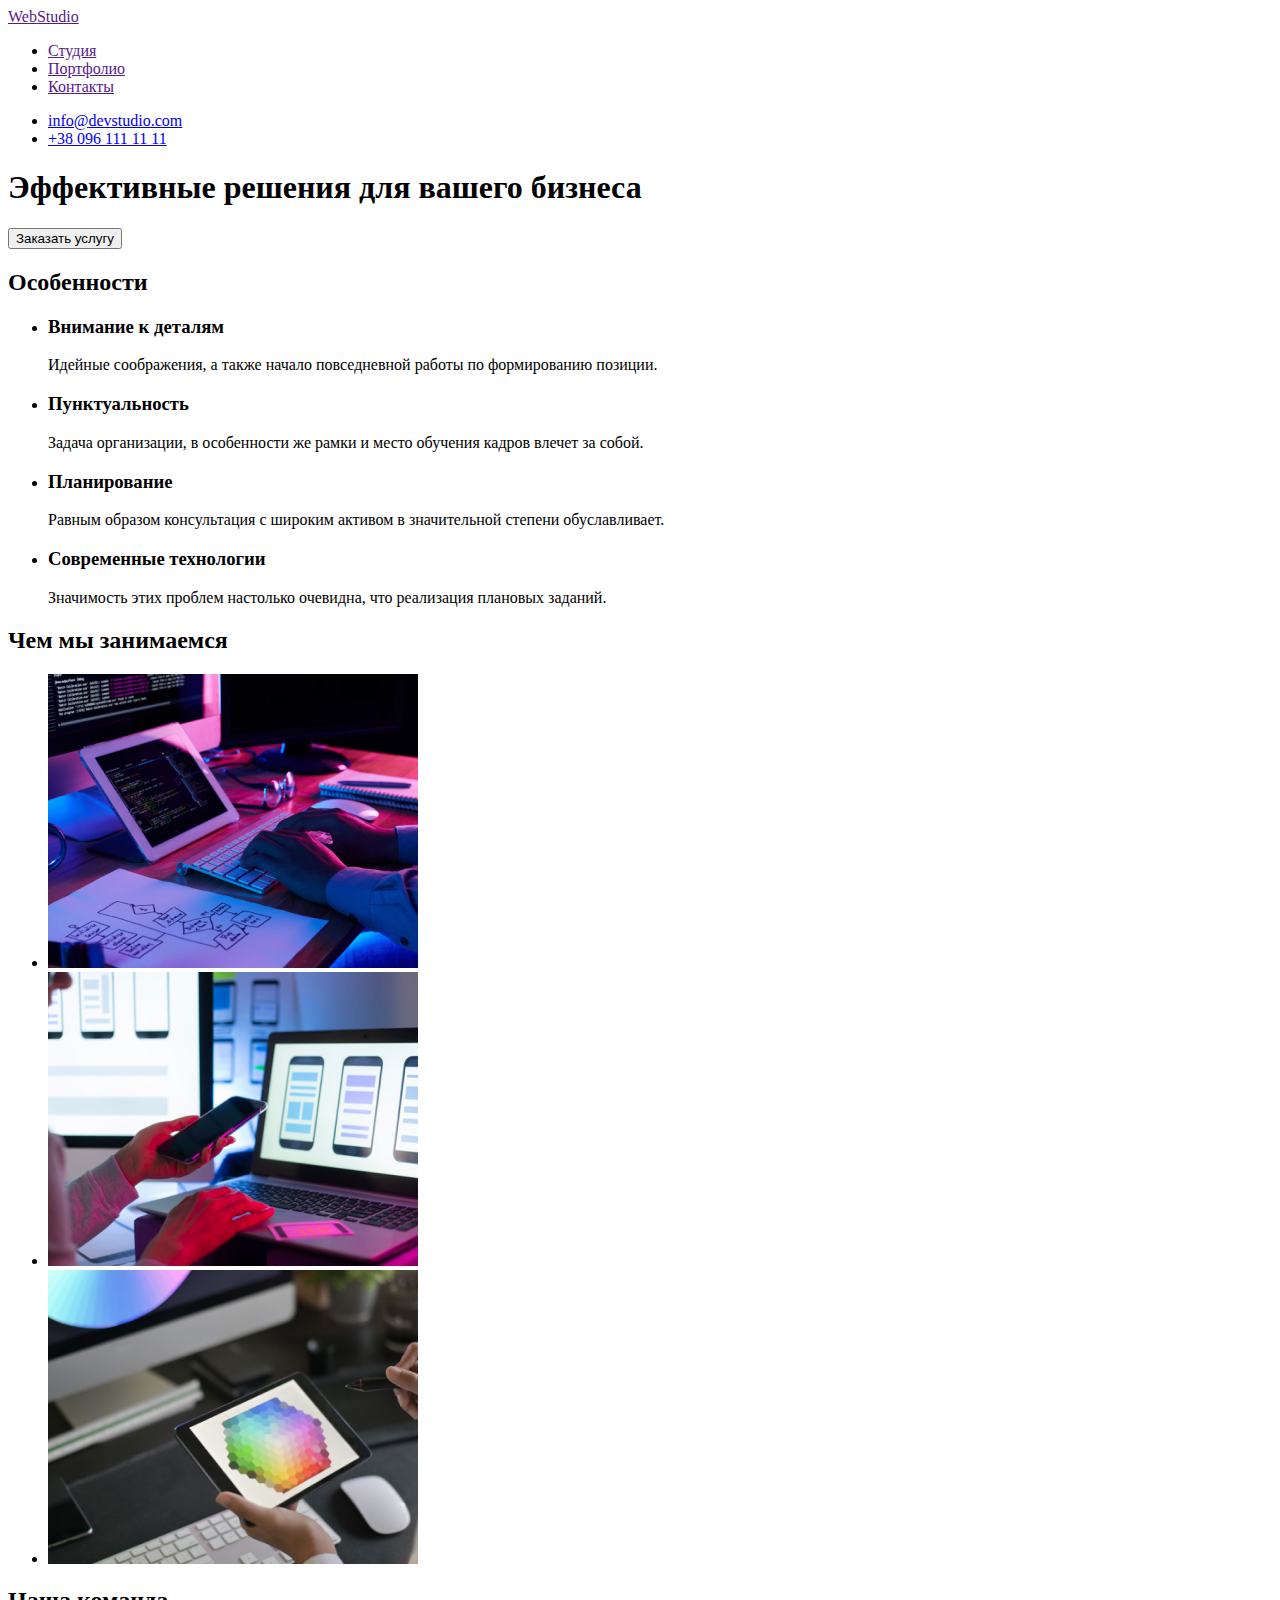
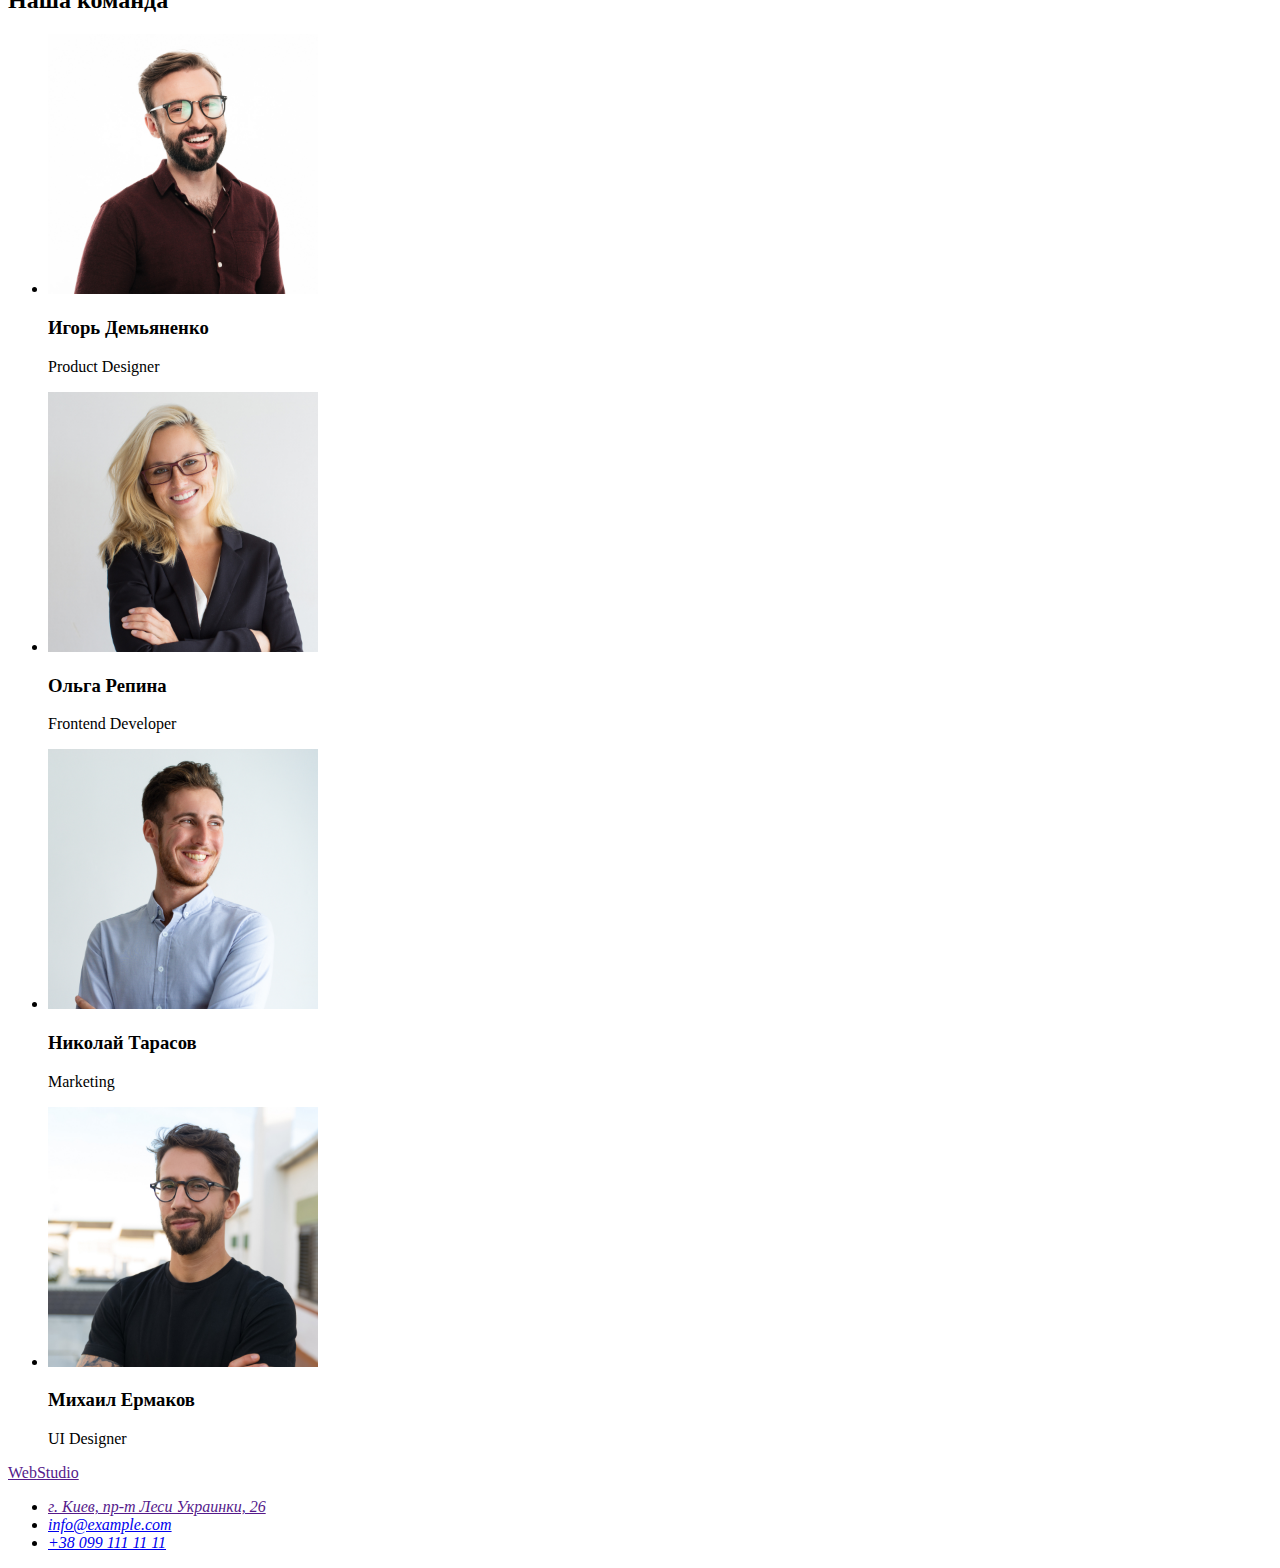
==== index.html @ 68ba5d76 "добавляет основную разметку" ====
<!DOCTYPE html>
<html lang="ru">

<head>
    <meta charset="UTF-8">
    <meta http-equiv="X-UA-Compatible" content="IE=edge">
    <meta name="viewport" content="width=device-width, initial-scale=1.0">
    <title>WebStudio</title>
</head>

<body>
    <!-- шапка -->
    <header>
        <nav>
            <a href=""><span>Web</span>Studio</a>

            <ul>
                <li><a href="">Студия</a></li>
                <li><a href="">Портфолио</a></li>
                <li><a href="">Контакты</a></li>
            </ul>
        </nav>
        <ul>
            <li><a href="tel:info@devstudio.com">info@devstudio.com</a></li>
            <li><a href="mailto:+38s0961111111">+38 096 111 11 11</a></li>
        </ul>

    </header>

    <!-- основа -->
    <main>
        <!-- герой -->
        <section>
            <h1>Эффективные решения для вашего бизнеса</h1>

            <button type="button">Заказать услугу</button>
        </section>

        <!-- особенности -->
        <section>
            <!-- скрытый заголовок -->
            <h2>Особенности</h2>

            <ul>
                <li>
                    <h3>Внимание к деталям</h3>
                    <p>Идейные соображения, а также начало повседневной работы по формированию позиции.</p>
                </li>

                <li>
                    <h3>Пунктуальность</h3>
                    <p>Задача организации, в особенности же рамки и место обучения кадров влечет за собой.</p>
                </li>

                <li>
                    <h3>Планирование</h3>
                    <p>Равным образом консультация с широким активом в значительной степени обуславливает.</p>
                </li>

                <li>
                    <h3>Современные технологии</h3>
                    <p>Значимость этих проблем настолько очевидна, что реализация плановых заданий.</p>
                </li>
            </ul>

        </section>

        <!-- интересы -->
        <section>
            <h2>Чем мы занимаемся</h2>
            <ul>
                <li>
                    <img src="./img/box1.png" alt="компьютер" width="370">
                </li>

                <li>
                    <img src="./img/box2.png" alt="телефон" width="370">
                </li>

                <li>
                    <img src="./img/box3.png" alt="планшет" width="370">
                </li>
            </ul>
        </section>

        <!-- команда -->
        <section>
            <h2>Наша команда</h2>
            <ul>
                <li>
                    <img src="./img/img.jpg" alt="Игорь Демьяненко" width="270">
                    <h3>Игорь Демьяненко</h3>
                    <p>Product Designer</p>
                </li>

                <li>
                    <img src="./img/img2.jpg" alt="Ольга Репина" width="270">
                    <h3>Ольга Репина</h3>
                    <p>Frontend Developer</p>
                </li>

                <li>
                    <img src="./img/img3.jpg" alt="Николай Тарасов" width="270">
                    <h3>Николай Тарасов</h3>
                    <p>Marketing</p>
                </li>

                <li>
                    <img src="./img/img4.jpg" alt="Михаил Ермаков" width="270">
                    <h3>Михаил Ермаков</h3>
                    <p>UI Designer</p>
                </li>
            </ul>
        </section>
    </main>

    <!-- подвал -->
    <footer>
        <a href=""><span>Web</span>Studio</a>
        <address>
            <ul>
                <li>
                    <a href="">г. Киев, пр-т Леси Украинки, 26</a>
                </li>

                <li>
                    <a href="tel:info@example.com">info@example.com</a><br>
                </li>

                <li>
                    <a href="mailto:+380991111111">+38 099 111 11 11 </a>
                </li>
            </ul>
        </address>
    </footer>
</body>

</html>
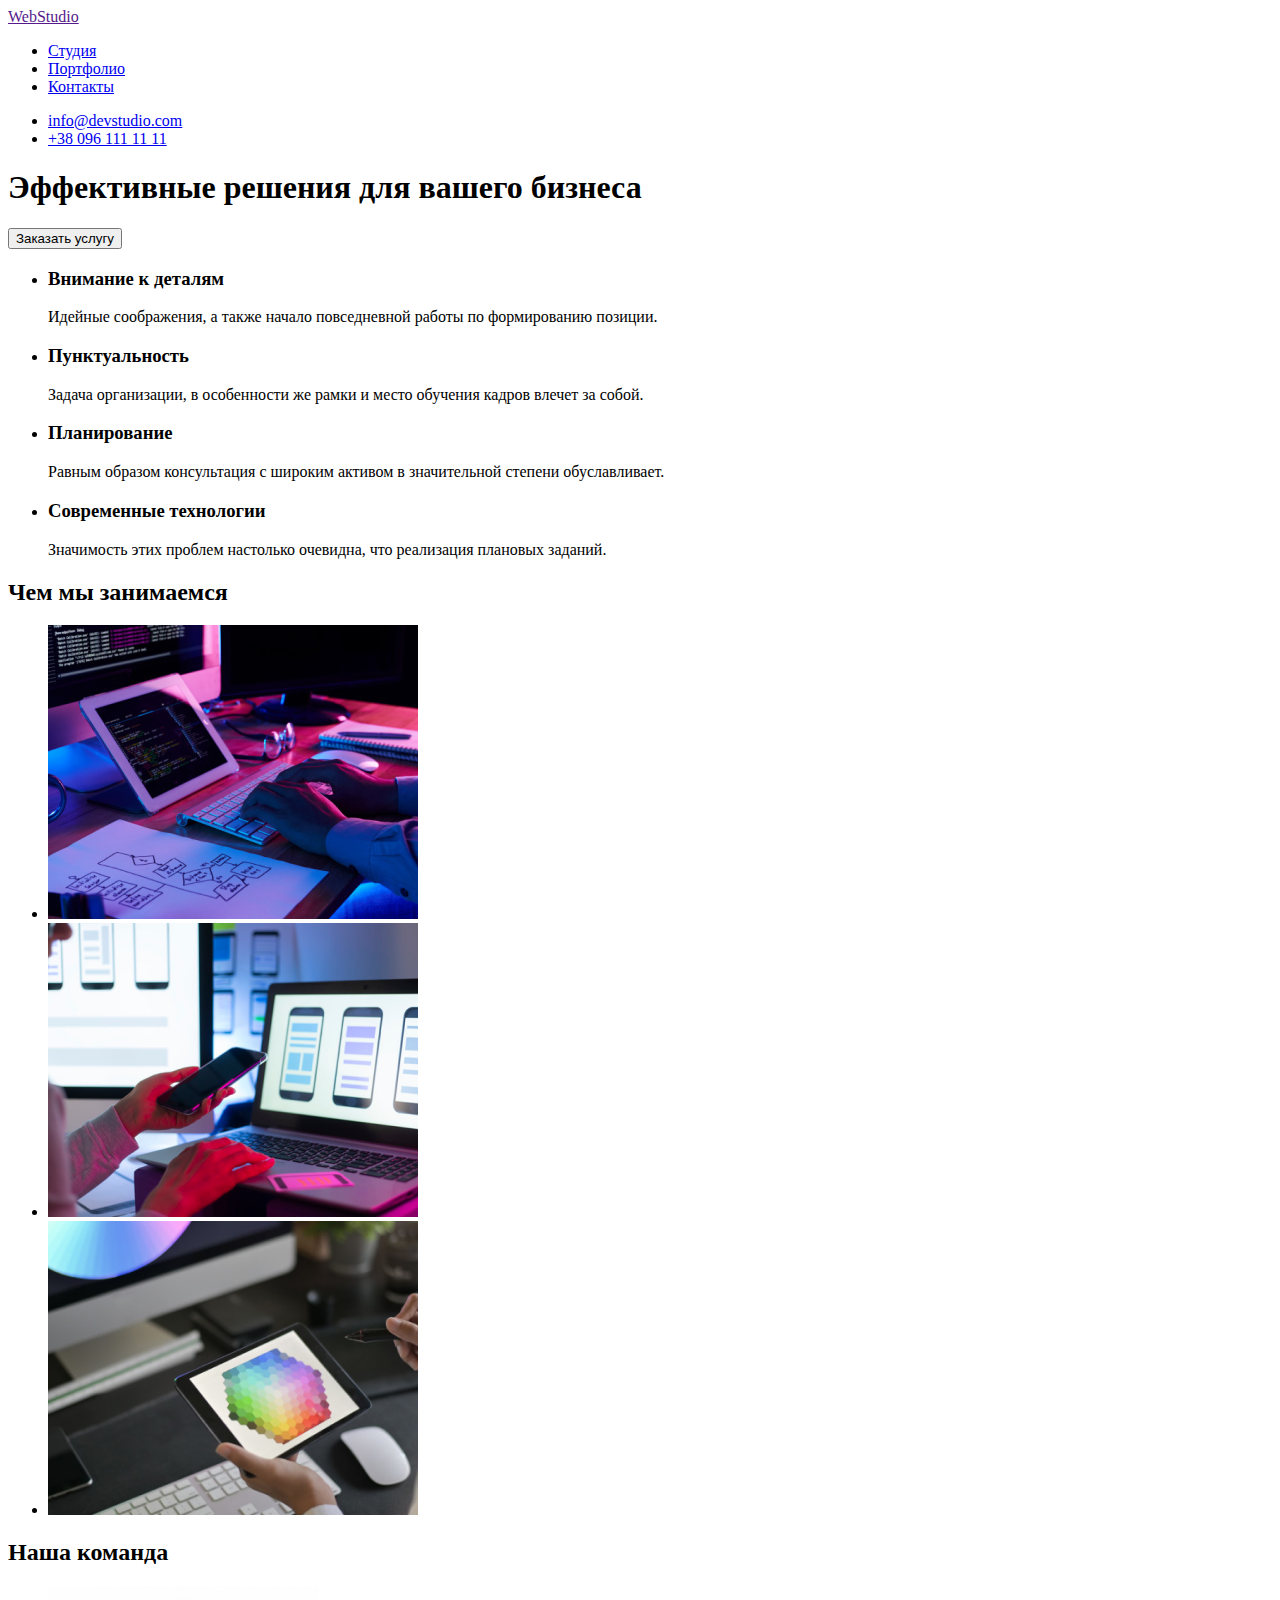
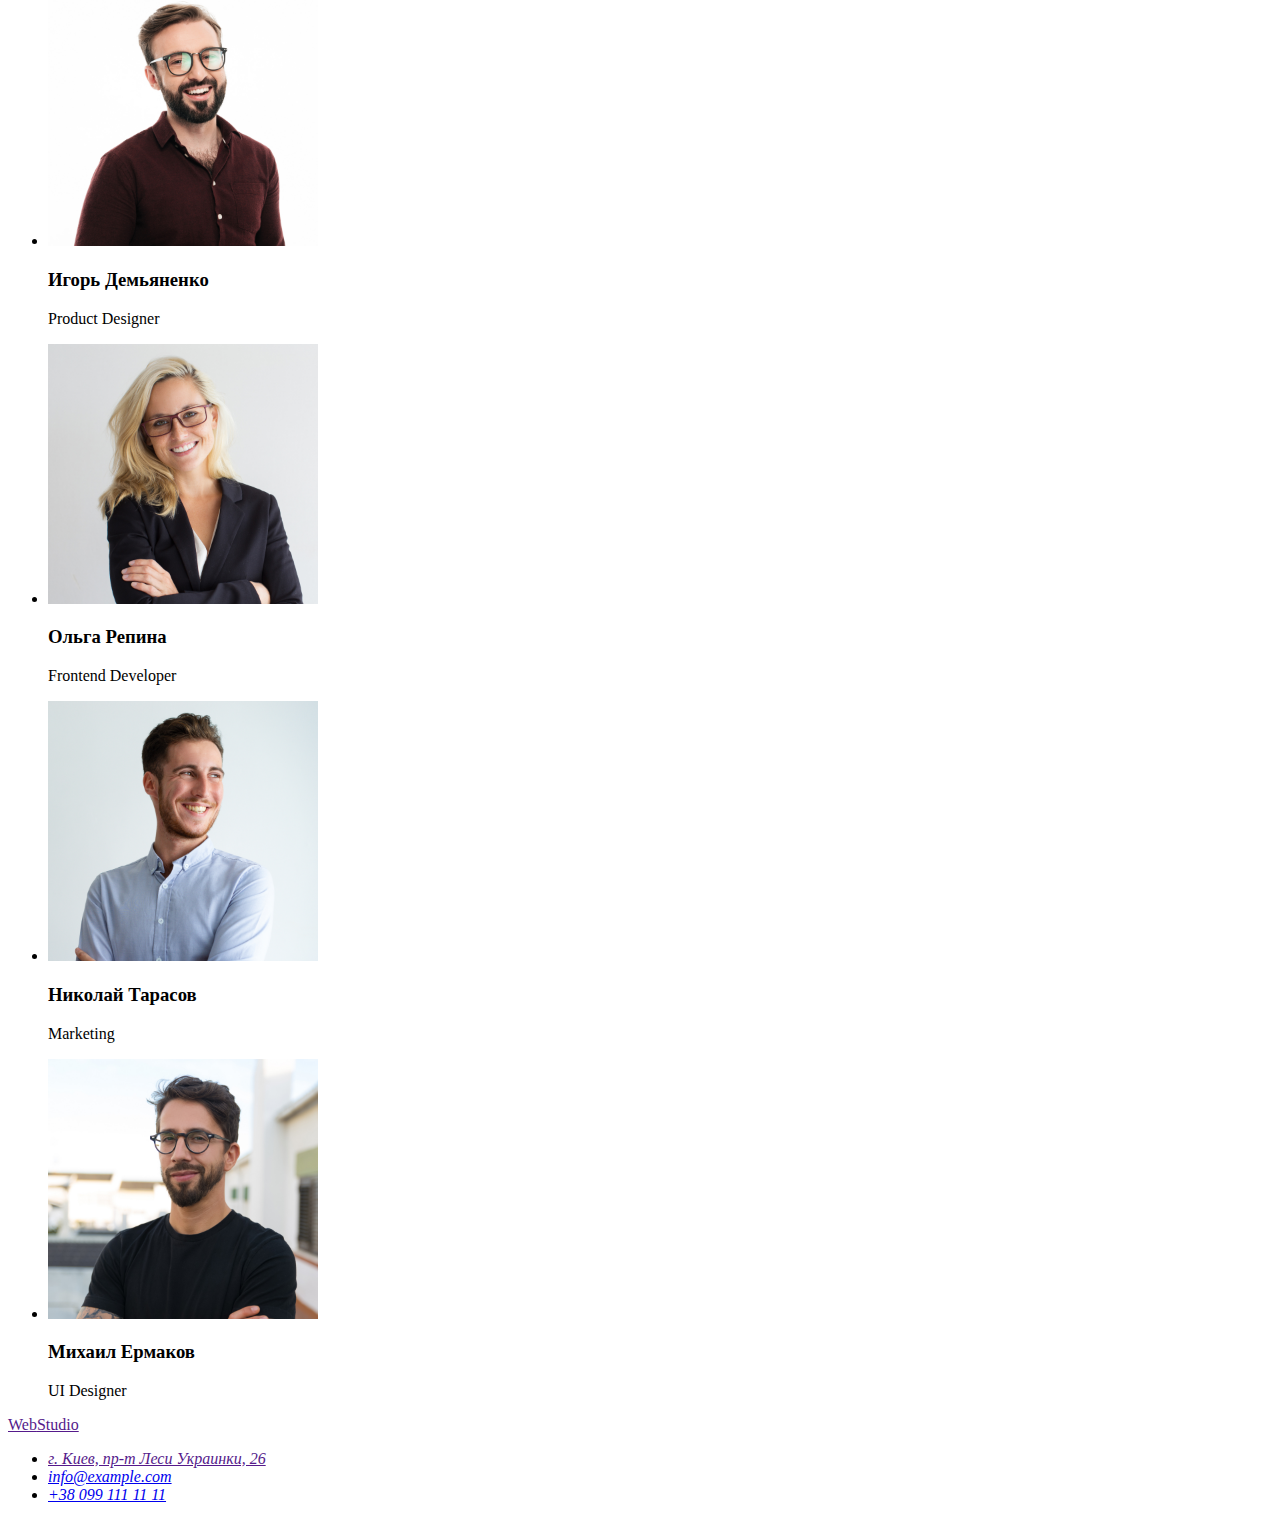
==== commit 885c2520: "добавляет классы" ====
--- a/index.html
+++ b/index.html
@@ -5,6 +5,11 @@
     <meta charset="UTF-8">
     <meta http-equiv="X-UA-Compatible" content="IE=edge">
     <meta name="viewport" content="width=device-width, initial-scale=1.0">
+    <link href="https://fonts.googleapis.com/css2?family=Raleway:wght@700&family=Roboto:wght@400;700;900&display=swap"
+        rel="stylesheet">
+    <link rel="preconnect" href="https://fonts.googleapis.com">
+    <link rel="preconnect" href="https://fonts.gstatic.com" crossorigin>
+    <link rel="stylesheet" href="./css/styles.css">
     <title>WebStudio</title>
 </head>
 
@@ -12,62 +17,62 @@
     <!-- шапка -->
     <header>
         <nav>
-            <a href=""><span>Web</span>Studio</a>
+            <a href="" class="logo"><span class="logo-web">Web</span>Studio</a>
 
-            <ul>
-                <li><a href="">Студия</a></li>
-                <li><a href="">Портфолио</a></li>
-                <li><a href="">Контакты</a></li>
+            <ul class="site-nav">
+                <li><a href="./index.html" class="link current">Студия</a></li>
+                <li><a href="./portfolio.html" class="link">Портфолио</a></li>
+                <li><a href="./contacts.html" class="link">Контакты</a></li>
+            </ul>
+        
+            <ul class="auth-nav">
+                <li><a href="tel:info@devstudio.com" class="link">info@devstudio.com</a></li>
+                <li><a href="mailto:+38s0961111111" class="link">+38 096 111 11 11</a></li>
             </ul>
         </nav>
-        <ul>
-            <li><a href="tel:info@devstudio.com">info@devstudio.com</a></li>
-            <li><a href="mailto:+38s0961111111">+38 096 111 11 11</a></li>
-        </ul>
-
     </header>
 
     <!-- основа -->
     <main>
         <!-- герой -->
-        <section>
-            <h1>Эффективные решения для вашего бизнеса</h1>
+        <section class="hero">
+            <h1 class="hero-title">Эффективные решения для вашего бизнеса</h1>
 
-            <button type="button">Заказать услугу</button>
+            <button type="button" class="hero-button">Заказать услугу</button>
         </section>
 
         <!-- особенности -->
-        <section>
+        <section class="section peculiarities">
             <!-- скрытый заголовок -->
-            <h2>Особенности</h2>
+            <!-- <h2>Особенности</h2> -->
 
             <ul>
                 <li>
-                    <h3>Внимание к деталям</h3>
-                    <p>Идейные соображения, а также начало повседневной работы по формированию позиции.</p>
+                    <h3 class="title">Внимание к деталям</h3>
+                    <p class="text">Идейные соображения, а также начало повседневной работы по формированию позиции.</p>
                 </li>
 
                 <li>
-                    <h3>Пунктуальность</h3>
-                    <p>Задача организации, в особенности же рамки и место обучения кадров влечет за собой.</p>
+                    <h3 class="title">Пунктуальность</h3>
+                    <p class="text">Задача организации, в особенности же рамки и место обучения кадров влечет за собой.</p>
                 </li>
 
                 <li>
-                    <h3>Планирование</h3>
-                    <p>Равным образом консультация с широким активом в значительной степени обуславливает.</p>
+                    <h3 class="title">Планирование</h3>
+                    <p class="text">Равным образом консультация с широким активом в значительной степени обуславливает.</p>
                 </li>
 
                 <li>
-                    <h3>Современные технологии</h3>
-                    <p>Значимость этих проблем настолько очевидна, что реализация плановых заданий.</p>
+                    <h3 class="title">Современные технологии</h3>
+                    <p class="text">Значимость этих проблем настолько очевидна, что реализация плановых заданий.</p>
                 </li>
             </ul>
 
         </section>
 
         <!-- интересы -->
-        <section>
-            <h2>Чем мы занимаемся</h2>
+        <section class="section">
+            <h2 class="title">Чем мы занимаемся</h2>
             <ul>
                 <li>
                     <img src="./img/box1.png" alt="компьютер" width="370">
@@ -84,31 +89,31 @@
         </section>
 
         <!-- команда -->
-        <section>
-            <h2>Наша команда</h2>
+        <section class="section profession">
+            <h2 class="title">Наша команда</h2>
             <ul>
                 <li>
-                    <img src="./img/img.jpg" alt="Игорь Демьяненко" width="270">
-                    <h3>Игорь Демьяненко</h3>
-                    <p>Product Designer</p>
+                    <img src="./img/img.jpg" alt="Игорь Демьяненко" class="portret" width="270">
+                    <h3 class="name-title">Игорь Демьяненко</h3>
+                    <p class="text">Product Designer</p>
                 </li>
 
                 <li>
-                    <img src="./img/img2.jpg" alt="Ольга Репина" width="270">
-                    <h3>Ольга Репина</h3>
-                    <p>Frontend Developer</p>
+                    <img src="./img/img2.jpg" alt="Ольга Репина" class="portret" width="270">
+                    <h3 class="name-title">Ольга Репина</h3>
+                    <p class="text">Frontend Developer</p>
                 </li>
 
                 <li>
-                    <img src="./img/img3.jpg" alt="Николай Тарасов" width="270">
-                    <h3>Николай Тарасов</h3>
-                    <p>Marketing</p>
+                    <img src="./img/img3.jpg" alt="Николай Тарасов" class="portret" width="270">
+                    <h3 class="name-title">Николай Тарасов</h3>
+                    <p class="text">Marketing</p>
                 </li>
 
                 <li>
-                    <img src="./img/img4.jpg" alt="Михаил Ермаков" width="270">
-                    <h3>Михаил Ермаков</h3>
-                    <p>UI Designer</p>
+                    <img src="./img/img4.jpg" alt="Михаил Ермаков" class="portret" width="270">
+                    <h3 class="name-title">Михаил Ермаков</h3>
+                    <p class="text">UI Designer</p>
                 </li>
             </ul>
         </section>
@@ -116,19 +121,19 @@
 
     <!-- подвал -->
     <footer>
-        <a href=""><span>Web</span>Studio</a>
+        <a href="" class="logo"><span class="logo-web">Web</span>Studio</a>
         <address>
             <ul>
                 <li>
-                    <a href="">г. Киев, пр-т Леси Украинки, 26</a>
+                    <a href="" class="address">г. Киев, пр-т Леси Украинки, 26</a>
                 </li>
 
                 <li>
-                    <a href="tel:info@example.com">info@example.com</a><br>
+                    <a href="tel:info@example.com" class="auth-foot">info@example.com</a><br>
                 </li>
 
                 <li>
-                    <a href="mailto:+380991111111">+38 099 111 11 11 </a>
+                    <a href="mailto:+380991111111" class="auth-foot">+38 099 111 11 11 </a>
                 </li>
             </ul>
         </address>
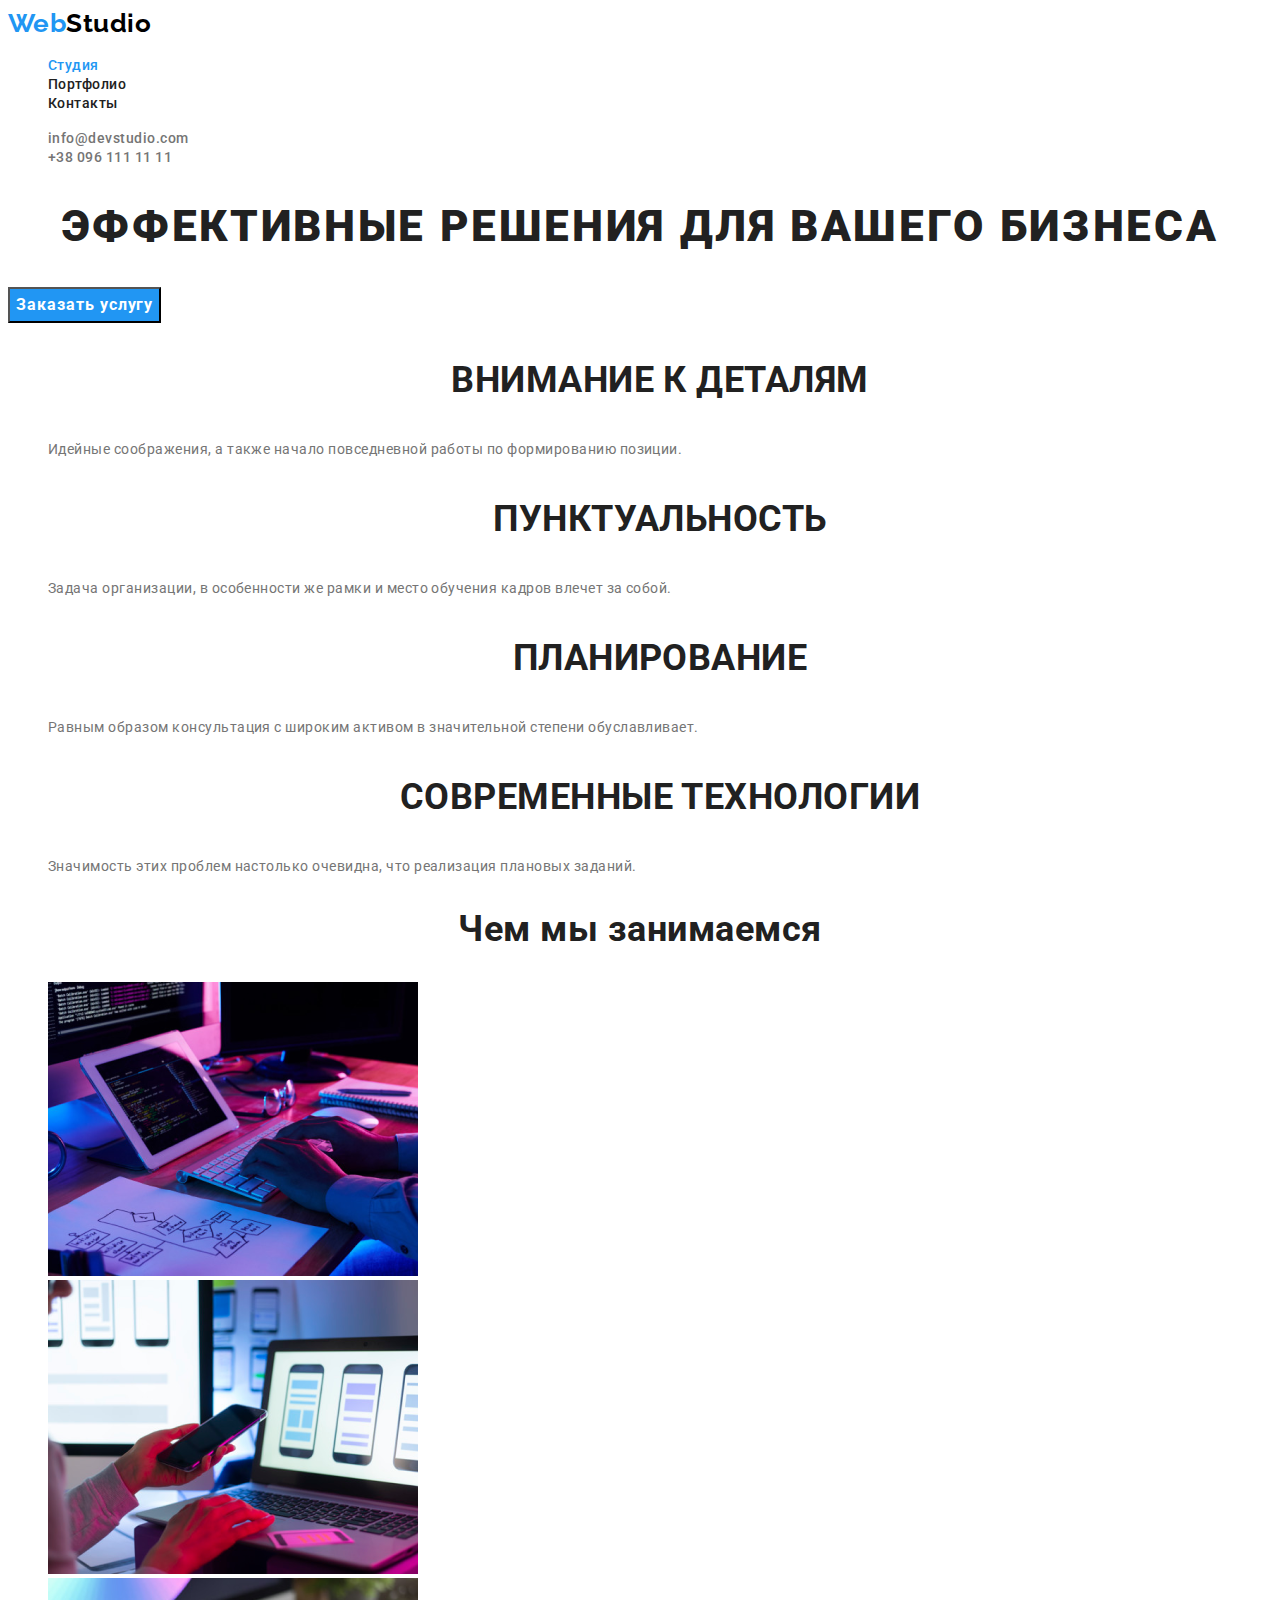
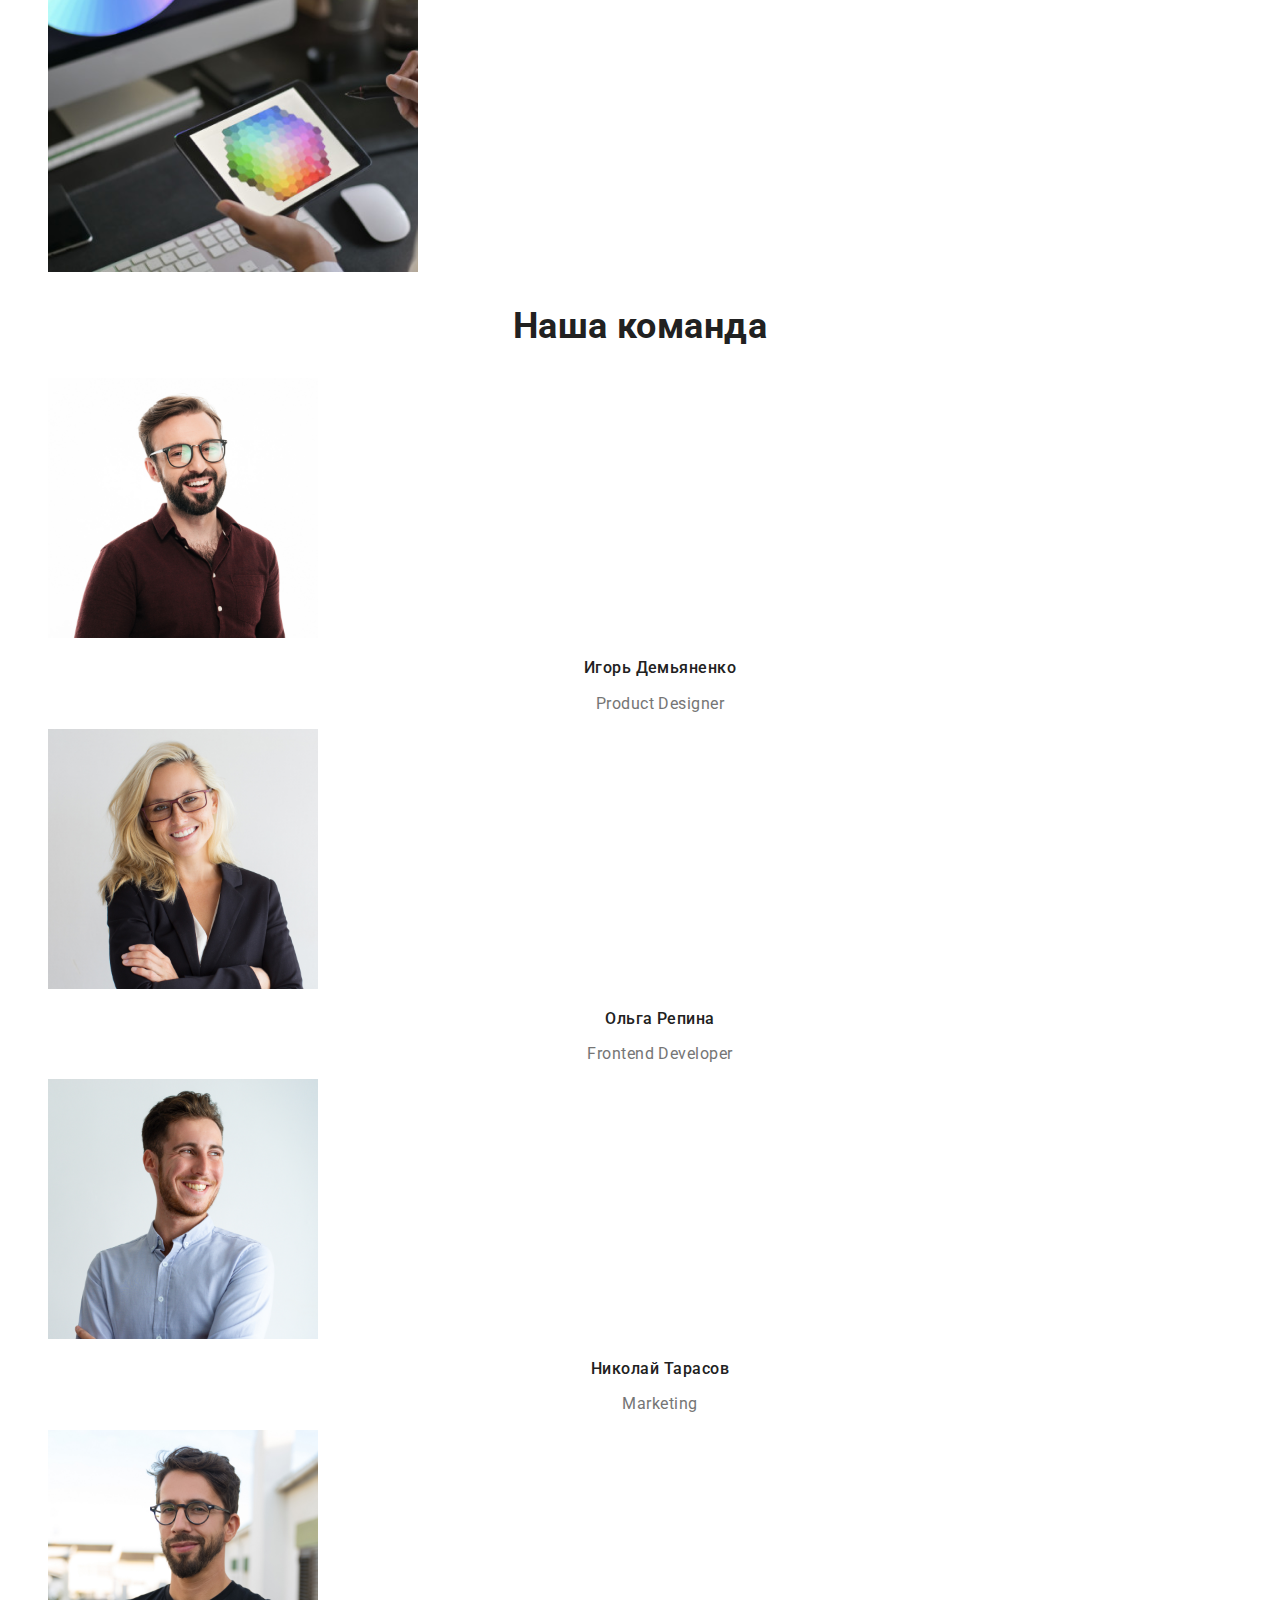
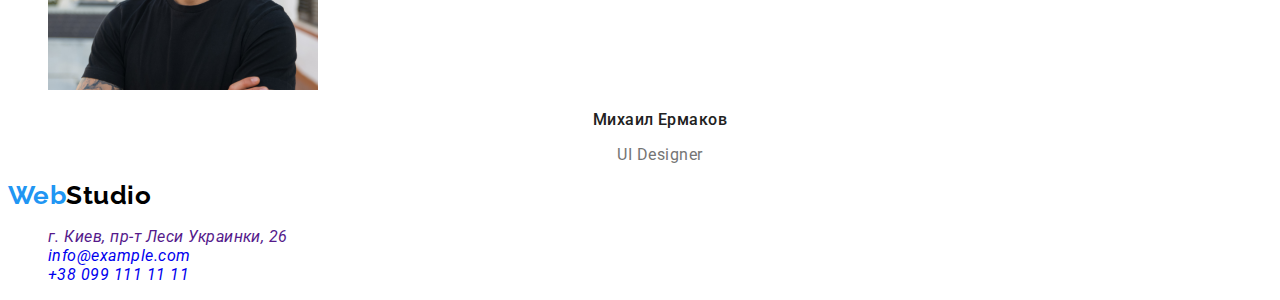
==== commit 3428a378: "Update index.html" ====
--- a/index.html
+++ b/index.html
@@ -5,10 +5,11 @@
     <meta charset="UTF-8">
     <meta http-equiv="X-UA-Compatible" content="IE=edge">
     <meta name="viewport" content="width=device-width, initial-scale=1.0">
-    <link href="https://fonts.googleapis.com/css2?family=Raleway:wght@700&family=Roboto:wght@400;700;900&display=swap"
-        rel="stylesheet">
     <link rel="preconnect" href="https://fonts.googleapis.com">
     <link rel="preconnect" href="https://fonts.gstatic.com" crossorigin>
+    <link href="https://fonts.googleapis.com/css2?family=Raleway:wght@700&family=Roboto:wght@400;500;700;900&display=swap"
+        rel="stylesheet">
+
     <link rel="stylesheet" href="./css/styles.css">
     <title>WebStudio</title>
 </head>
--- a/css/styles.css
+++ b/css/styles.css
@@ -0,0 +1,196 @@
+/* основной цвет фона #FFFFFF */
+/* вторичнный цвет фона #2F303A */
+/* цвет фона команда #F5F4FA */
+/* основной цвет текста #212121 */
+/* вторичнный цвет текста #757575 */
+/* акцент #2196F3 */
+/* цвет лого #000000 */
+/* цвет текста героя #ffffff */
+
+:root {
+  --primery-fon-color: #ffffff;
+  --secondry-fon-color: #2f303a;
+  --fon-comand-color: #f5f4fa;
+  --primery-text-color: #212121;
+  --secondary-text-color: #757575;
+  --accent-color: #2196f3;
+  --color-logo: #000000;
+  --color-text-hero: #ffffff;
+}
+
+body {
+  background-color: var(--primery-fon-color);
+  color: var(--primery-text-color);
+
+  font-family: 'Raleway', sans-serif;
+  font-family: 'Roboto', sans-serif;
+
+  letter-spacing: 0.03em;
+}
+
+ul {
+  list-style: none;
+}
+
+a {
+  text-decoration: none;
+}
+
+/* вторичнный цвет параграфов */
+.section .text {
+  color: var(--secondary-text-color);
+}
+
+/* шапка */
+
+.logo {
+  color: var(--color-logo);
+
+  font-family: 'Raleway', sans-serif;
+
+  font-family: Raleway;
+  font-weight: 700;
+  font-size: 26px;
+  line-height: 1.2;
+}
+
+.logo-web {
+  color: var(--accent-color);
+}
+
+.site-nav .link {
+  color: var(--primery-text-color);
+
+  font-weight: 500;
+  font-size: 14px;
+  line-height: 1.2;
+}
+
+.site-nav .link:hover,
+.site-nav .link:focus {
+  color: var(--accent-color);
+}
+
+.site-nav .link.current {
+  color: var(--accent-color);
+}
+
+.auth-nav .link {
+  color: var(--secondary-text-color);
+
+  font-weight: 500;
+  font-size: 14px;
+  line-height: 1.2;
+}
+
+.auth-nav .link:hover,
+.auth-nav .link:focus {
+  color: var(--accent-color);
+}
+
+/* hero */
+.hero-title {
+  /* color: var(--color-text-hero); */
+
+  font-weight: 900;
+  font-size: 44px;
+  line-height: 1.4;
+  letter-spacing: 0.06em;
+  text-transform: uppercase;
+  text-align: center;
+}
+
+.hero .hero-button {
+  background-color: var(--accent-color);
+  color: var(--primery-fon-color);
+}
+
+.hero-button {
+  font-weight: 700;
+  font-size: 16px;
+  line-height: 1.87;
+  display: flex;
+  align-items: center;
+  text-align: center;
+  letter-spacing: 0.06em;
+  font-family: inherit;
+  cursor: pointer;
+}
+
+/* основной контент */
+
+.peculiarities .title {
+  font-weight: 700;
+  font-size: 14px;
+  line-height: 1.14;
+  text-transform: uppercase;
+
+  color: #212121;
+}
+
+.section .title {
+  font-weight: 700;
+  font-size: 36px;
+  line-height: 1.2;
+  text-align: center;
+}
+
+.section .text {
+  font-weight: 400;
+  font-size: 14px;
+  line-height: 1.7;
+}
+
+.section .name-title {
+  font-weight: 500;
+  font-size: 16px;
+  line-height: 1.2;
+  text-align: center;
+}
+
+.profession .text {
+  font-weight: 400;
+  font-size: 16px;
+  line-height: 1.2;
+  text-align: center;
+}
+
+/* подвал */
+
+/* portfolio */
+
+/* Filter */
+
+.filter .filter-btn {
+  background-color: var(--fon-comand-color);
+  color: var(--primery-text-color);
+
+  font-weight: 500;
+  font-size: 16px;
+  line-height: 1.6;
+  cursor: pointer;
+}
+
+.filter .filter-btn:hover,
+.filter .filter-btn:focus {
+  background-color: var(--accent-color);
+  color: var(--primery-fon-color);
+}
+
+/* projects */
+.projects .title {
+  color: var(--primery-text-color);
+
+  font-weight: 700;
+  font-size: 18px;
+  line-height: 2;
+  letter-spacing: 0.06em;
+}
+
+.portfolio-section .text {
+  color: var(--secondary-text-color);
+
+  font-weight: 400;
+  font-size: 16px;
+  line-height: 1.87;
+}
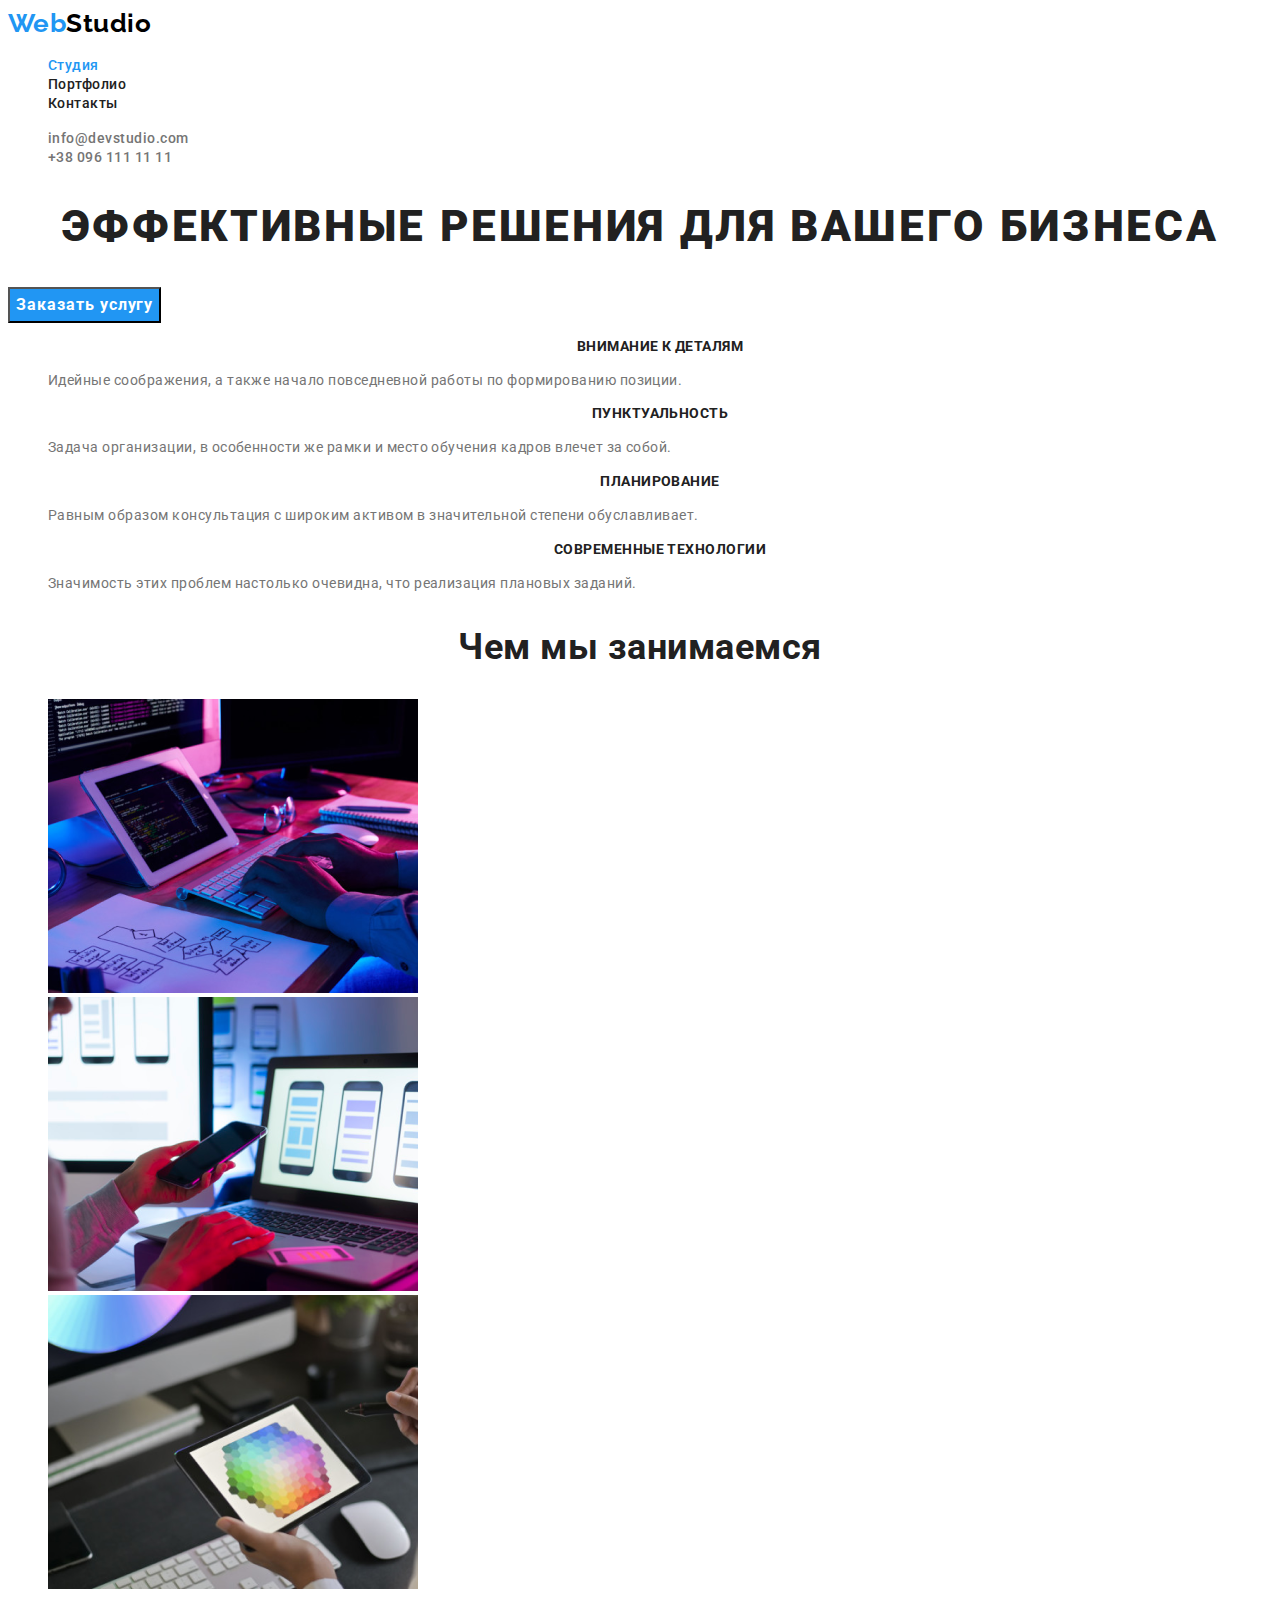
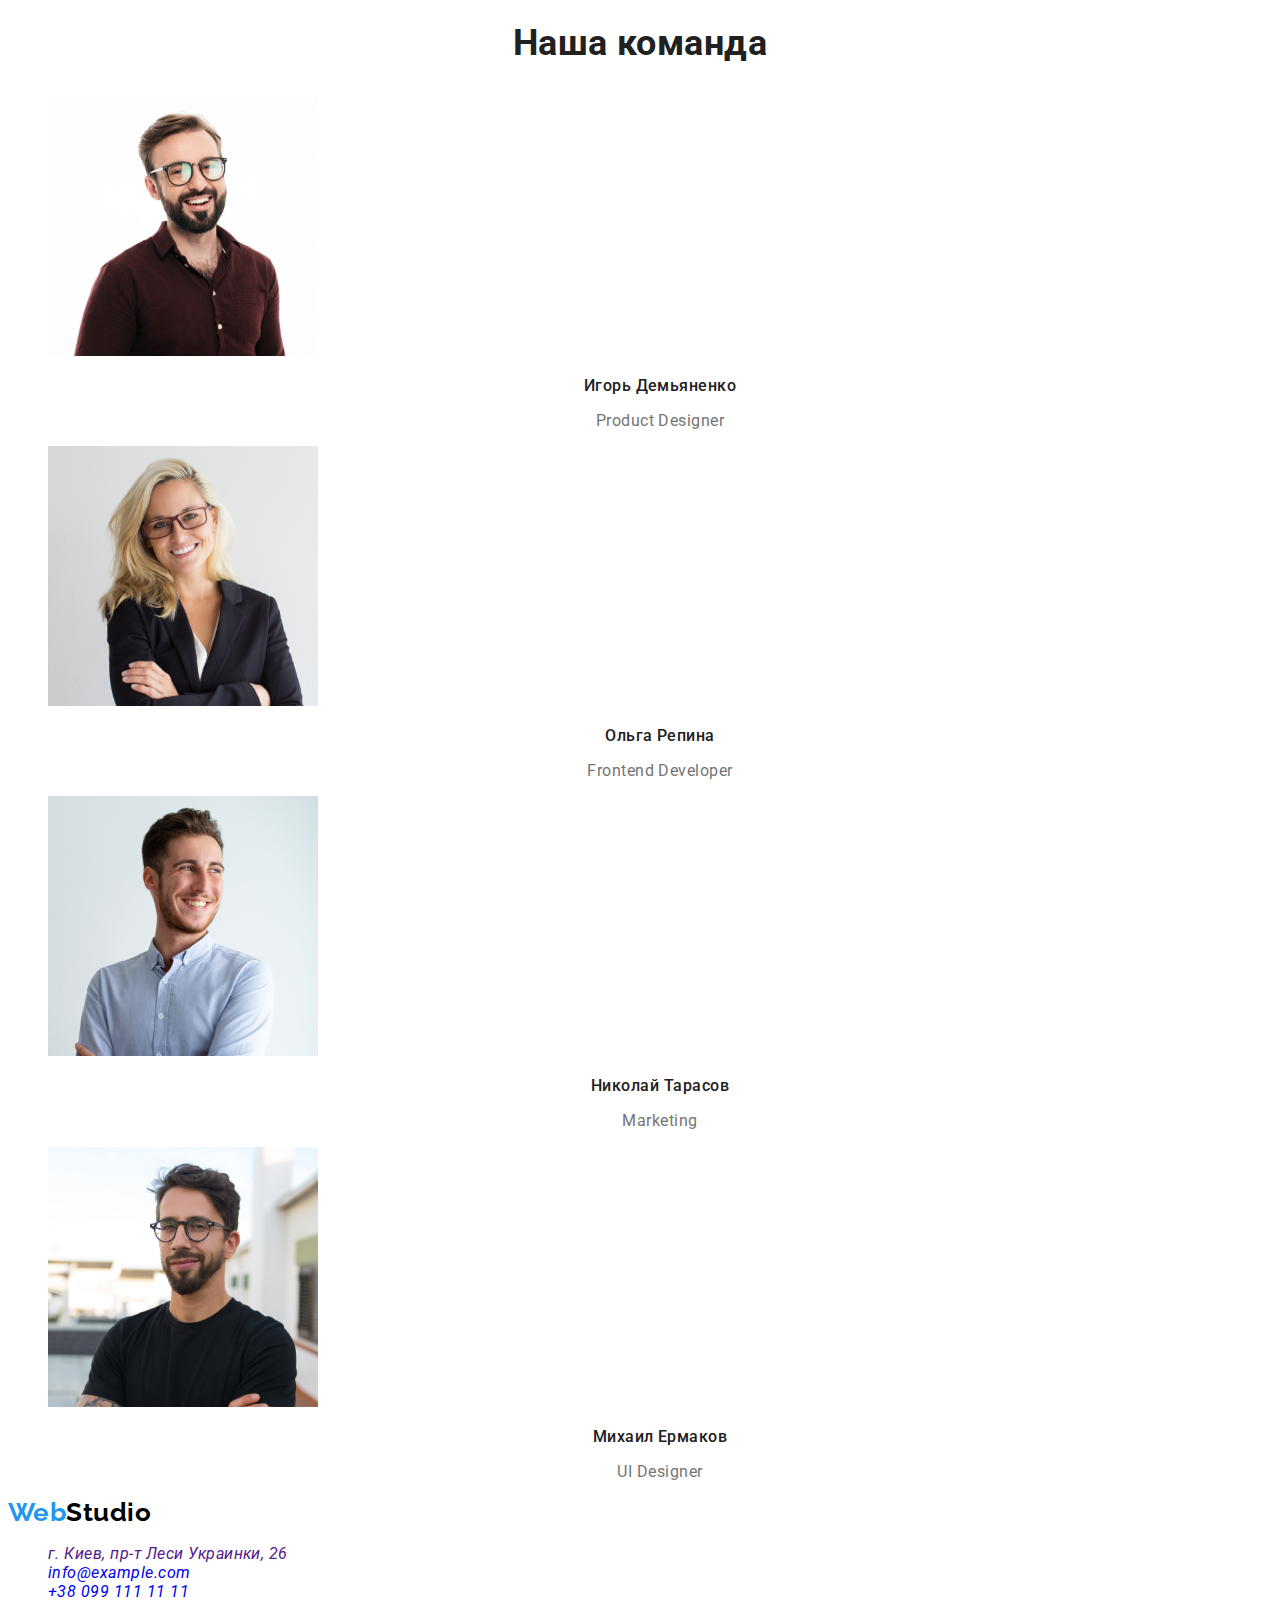
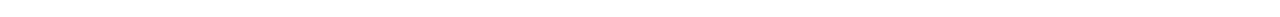
==== commit 300dd1a0: "добавляет стили к загаловкам" ====
--- a/index.html
+++ b/index.html
@@ -35,6 +35,7 @@
 
     <!-- основа -->
     <main>
+        
         <!-- герой -->
         <section class="hero">
             <h1 class="hero-title">Эффективные решения для вашего бизнеса</h1>
--- a/css/styles.css
+++ b/css/styles.css
@@ -119,20 +119,18 @@
 
 /* основной контент */
 
+.section .title {
+  font-weight: 700;
+  font-size: 36px;
+  line-height: 1.2;
+  text-align: center;
+}
+
 .peculiarities .title {
   font-weight: 700;
   font-size: 14px;
   line-height: 1.14;
   text-transform: uppercase;
-
-  color: #212121;
-}
-
-.section .title {
-  font-weight: 700;
-  font-size: 36px;
-  line-height: 1.2;
-  text-align: center;
 }
 
 .section .text {
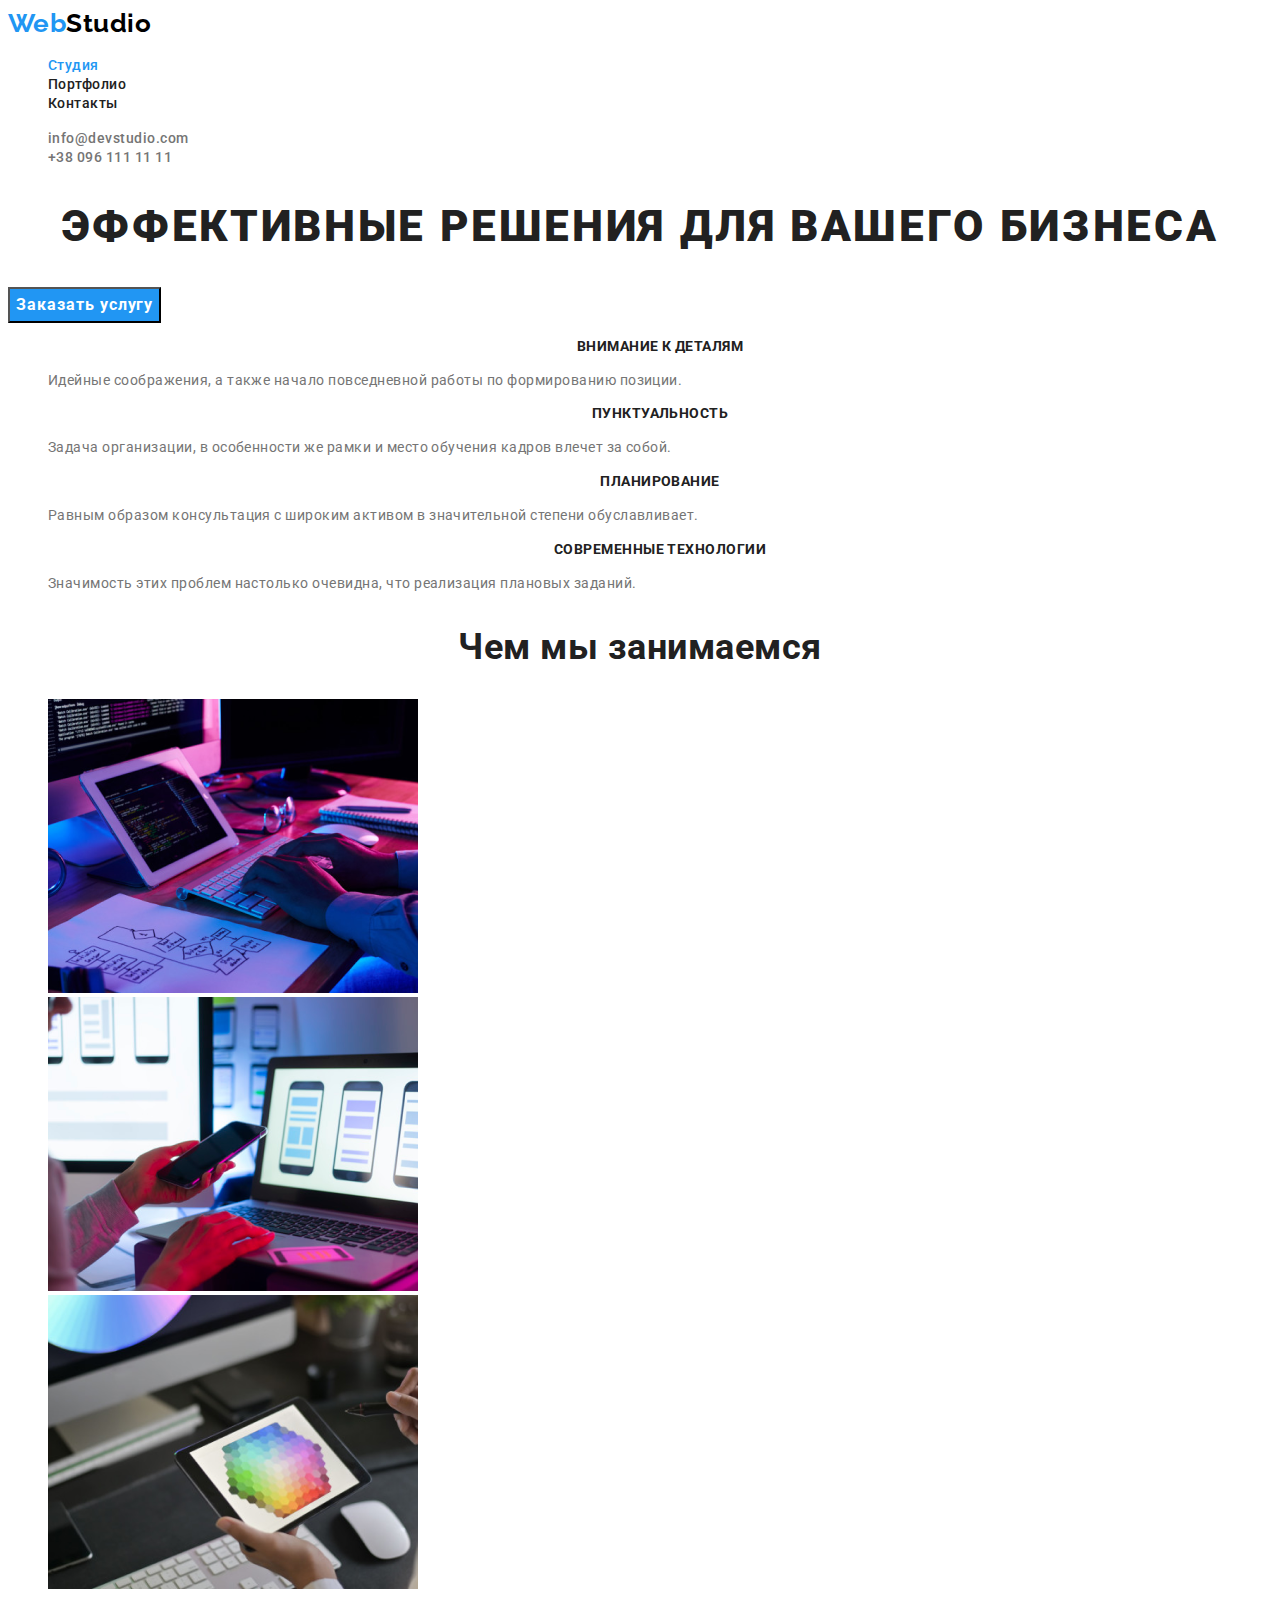
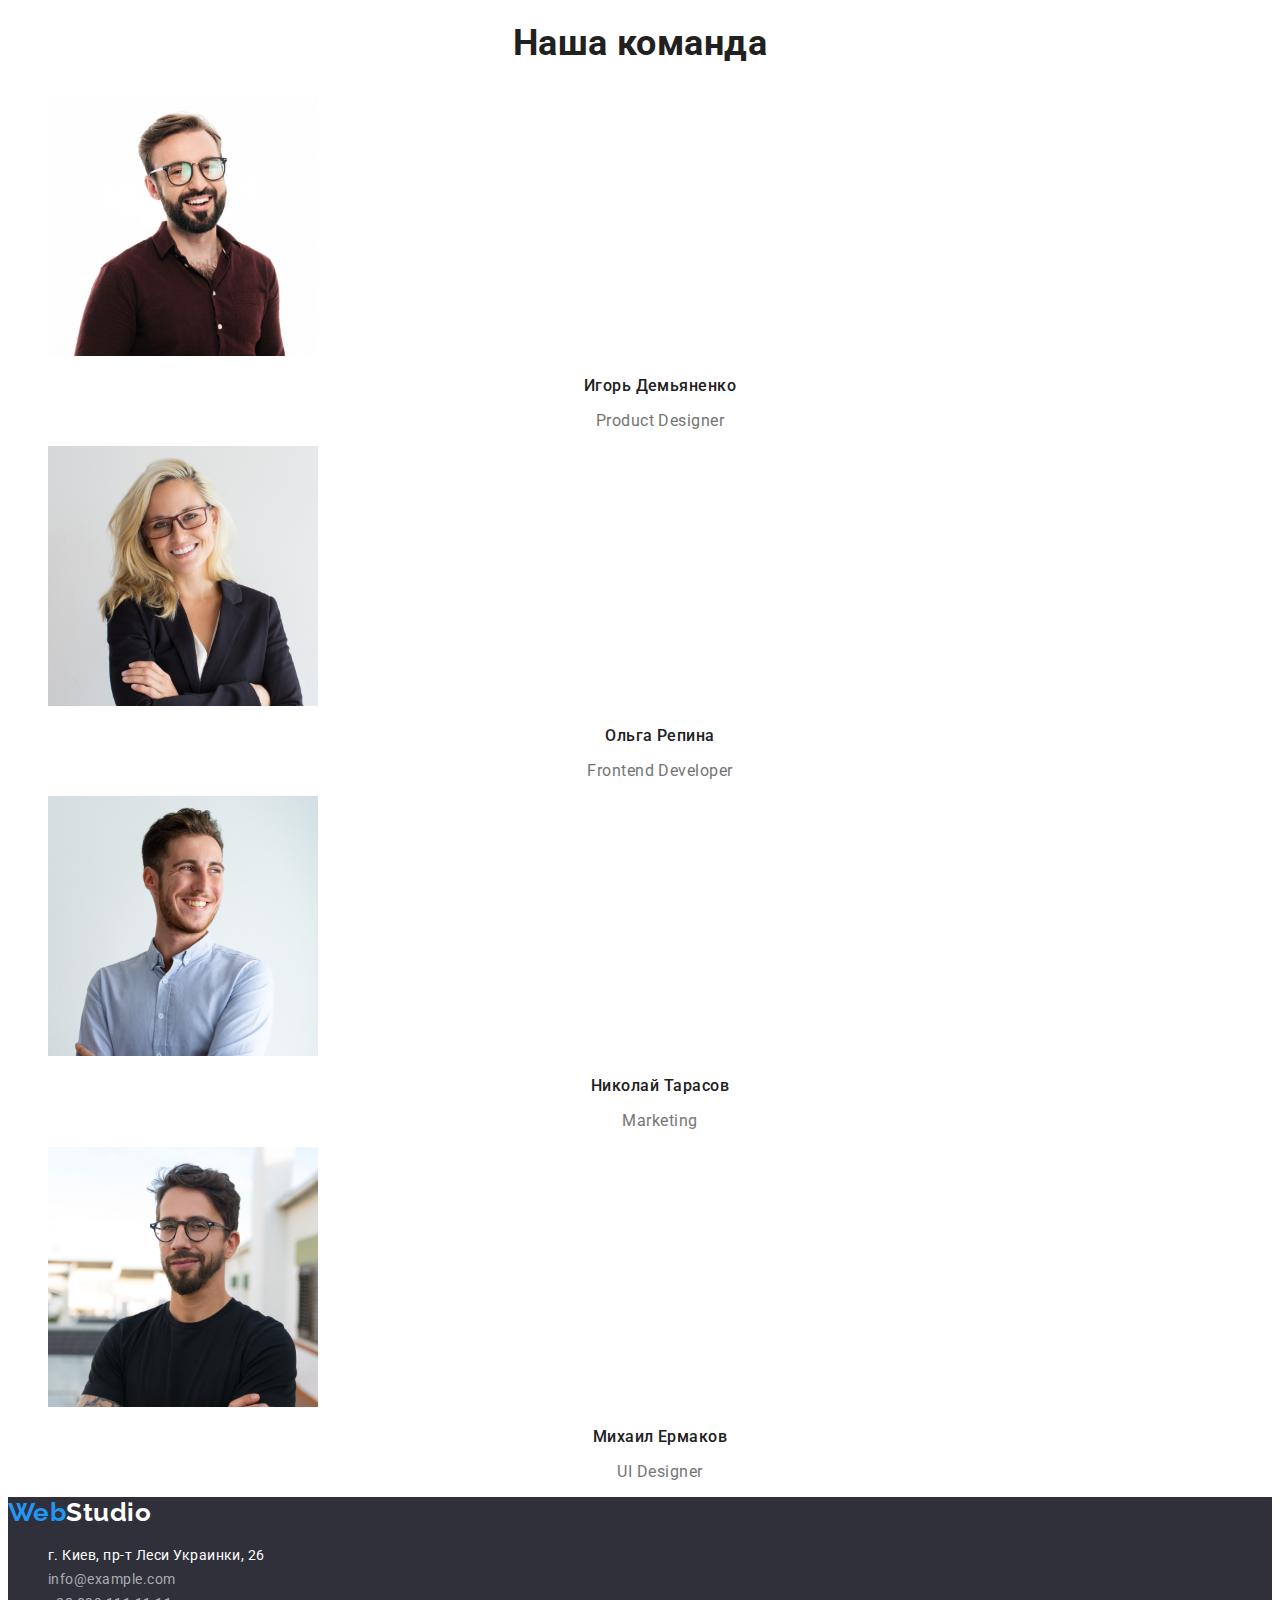
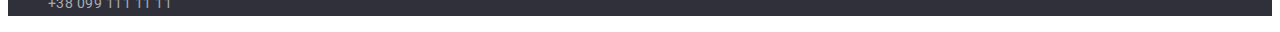
==== commit cab60bd9: "добавляет стили к футеру" ====
--- a/index.html
+++ b/index.html
@@ -35,7 +35,7 @@
 
     <!-- основа -->
     <main>
-        
+
         <!-- герой -->
         <section class="hero">
             <h1 class="hero-title">Эффективные решения для вашего бизнеса</h1>
@@ -122,12 +122,12 @@
     </main>
 
     <!-- подвал -->
-    <footer>
+    <footer class="footer">
         <a href="" class="logo"><span class="logo-web">Web</span>Studio</a>
-        <address>
+        <address class="address-footer">
             <ul>
                 <li>
-                    <a href="" class="address">г. Киев, пр-т Леси Украинки, 26</a>
+                    <a href="" class="address-text">г. Киев, пр-т Леси Украинки, 26</a>
                 </li>
 
                 <li>
--- a/css/styles.css
+++ b/css/styles.css
@@ -6,6 +6,7 @@
 /* акцент #2196F3 */
 /* цвет лого #000000 */
 /* цвет текста героя #ffffff */
+/* цвет текста лого футера #ffffff */
 
 :root {
   --primery-fon-color: #ffffff;
@@ -16,6 +17,7 @@
   --accent-color: #2196f3;
   --color-logo: #000000;
   --color-text-hero: #ffffff;
+  --color-text-logo-footer: #ffffff;
 }
 
 body {
@@ -155,6 +157,32 @@
 
 /* подвал */
 
+.footer {
+  background-color: var(--secondry-fon-color);
+}
+
+.footer .logo {
+  color: var(--color-text-logo-footer);
+}
+
+.address-text {
+  color: var(--color-text-logo-footer);
+
+  font-style: normal;
+  font-weight: 400;
+  font-size: 14px;
+  line-height: 1.71;
+}
+
+.auth-foot {
+  color: rgba(255, 255, 255, 0.6);
+
+  font-style: normal;
+  font-weight: 400;
+  font-size: 14px;
+  line-height: 1.71;
+}
+
 /* portfolio */
 
 /* Filter */
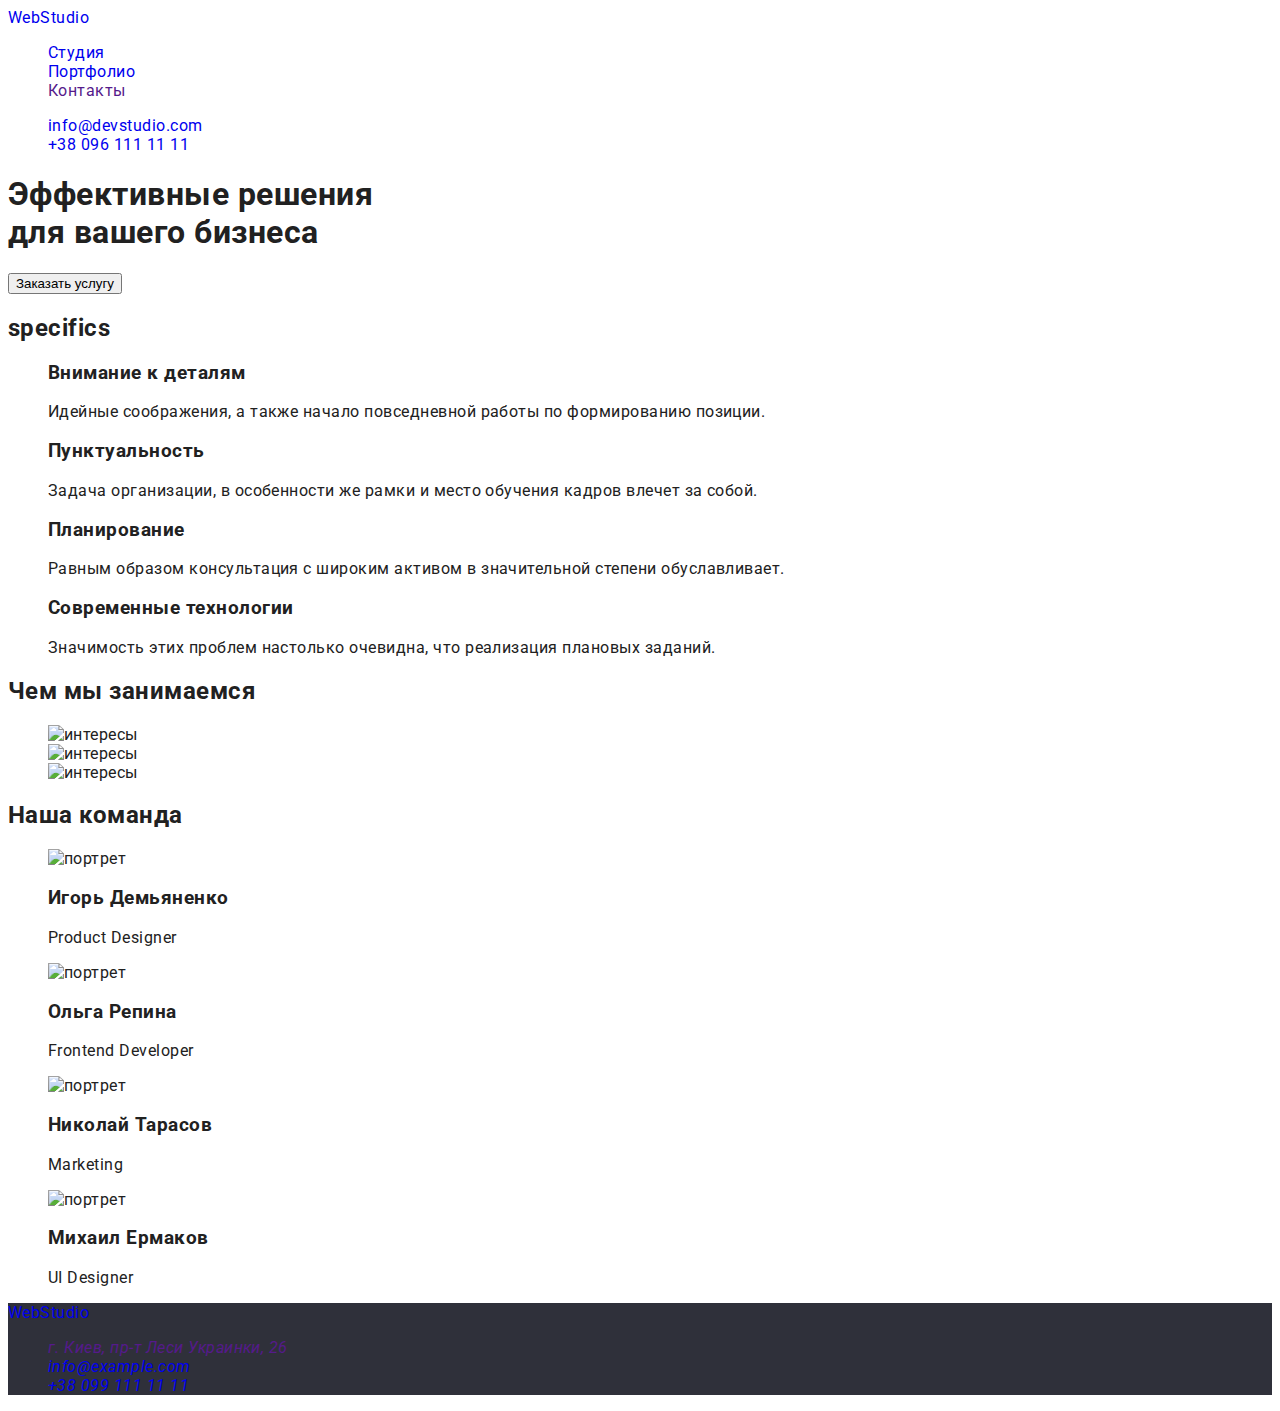
==== commit 6ee11413: "додає основну розмітку з 3 модуля перевірену ментором" ====
--- a/index.html
+++ b/index.html
@@ -7,139 +7,162 @@
     <meta name="viewport" content="width=device-width, initial-scale=1.0">
     <link rel="preconnect" href="https://fonts.googleapis.com">
     <link rel="preconnect" href="https://fonts.gstatic.com" crossorigin>
-    <link href="https://fonts.googleapis.com/css2?family=Raleway:wght@700&family=Roboto:wght@400;500;700;900&display=swap"
+    <link
+        href="https://fonts.googleapis.com/css2?family=Raleway:wght@700&family=Roboto:wght@400;500;700;900&display=swap"
         rel="stylesheet">
-
+    <link rel="stylesheet" href="https://cdnjs.cloudflare.com/ajax/libs/normalize/8.0.1/normalize.min.css">
     <link rel="stylesheet" href="./css/styles.css">
     <title>WebStudio</title>
 </head>
 
 <body>
-    <!-- шапка -->
-    <header>
-        <nav>
-            <a href="" class="logo"><span class="logo-web">Web</span>Studio</a>
+    <main>
+        <!-- header -->
+        <header class="header">
+            <div class="container">
+                <div class="header-flexbox">
+                    <a href="./index.html" class="logo-header"><span class="web-logo">Web</span>Studio</a>
+                    <nav class="nav-header">
+                        <ul class="list-nav">
+                            <li class="item-nav"><a href="./index.html" class="link-nav current">Студия</a></li>
+                            <li class="item-nav"><a href="./portfolio.html" class="link-nav">Портфолио</a></li>
+                            <li class="item-nav"><a href="" class="link-nav">Контакты</a></li>
+                        </ul>
+                    </nav>
 
-            <ul class="site-nav">
-                <li><a href="./index.html" class="link current">Студия</a></li>
-                <li><a href="./portfolio.html" class="link">Портфолио</a></li>
-                <li><a href="./contacts.html" class="link">Контакты</a></li>
-            </ul>
-        
-            <ul class="auth-nav">
-                <li><a href="tel:info@devstudio.com" class="link">info@devstudio.com</a></li>
-                <li><a href="mailto:+38s0961111111" class="link">+38 096 111 11 11</a></li>
-            </ul>
-        </nav>
-    </header>
+                    <ul class="auth-header">
+                        <li class="item-auth"><a href="mailto:info@example.com" class="link-auth">info@devstudio.com</a>
+                        </li>
+                        <li class="item-auth"><a href="tel:+380961111111" class="link-auth">+38 096 111 11 11</a></li>
+                    </ul>
+                </div>
+            </div>
+        </header>
 
-    <!-- основа -->
-    <main>
+        <!-- hero -->
+        <section class="hero">
+            <div class="hero-flexbox">
+                <h1 class="title-hero">Эффективные решения<br> для вашего бизнеса</h1>
 
-        <!-- герой -->
-        <section class="hero">
-            <h1 class="hero-title">Эффективные решения для вашего бизнеса</h1>
-
-            <button type="button" class="hero-button">Заказать услугу</button>
+                <button type="button" class="button-hero">Заказать услугу</button>
+            </div>
         </section>
 
-        <!-- особенности -->
-        <section class="section peculiarities">
-            <!-- скрытый заголовок -->
-            <!-- <h2>Особенности</h2> -->
+        <!-- specifics -->
+        <section class="specifics">
+            <div class="container">
+                <h2 class="hidden-specifics">specifics</h2>
 
-            <ul>
-                <li>
-                    <h3 class="title">Внимание к деталям</h3>
-                    <p class="text">Идейные соображения, а также начало повседневной работы по формированию позиции.</p>
-                </li>
-
-                <li>
-                    <h3 class="title">Пунктуальность</h3>
-                    <p class="text">Задача организации, в особенности же рамки и место обучения кадров влечет за собой.</p>
-                </li>
-
-                <li>
-                    <h3 class="title">Планирование</h3>
-                    <p class="text">Равным образом консультация с широким активом в значительной степени обуславливает.</p>
-                </li>
-
-                <li>
-                    <h3 class="title">Современные технологии</h3>
-                    <p class="text">Значимость этих проблем настолько очевидна, что реализация плановых заданий.</p>
-                </li>
-            </ul>
-
+                <ul class="list-specifics">
+                    <li class="item-specifics">
+                        <h3 class="title-specifics">Внимание к деталям</h3>
+                        <p class="text-specifics">Идейные соображения, а также начало повседневной работы по
+                            формированию
+                            позиции.</p>
+                    </li>
+                    <li class="item-specifics">
+                        <h3 class="title-specifics">Пунктуальность</h3>
+                        <p class="text-specifics">Задача организации, в особенности же рамки и место обучения кадров
+                            влечет за
+                            собой.
+                        </p>
+                    </li>
+                    <li class="item-specifics">
+                        <h3 class="title-specifics">Планирование</h3>
+                        <p class="text-specifics">Равным образом консультация с широким активом в значительной степени
+                            обуславливает.
+                        </p>
+                    </li>
+                    <li class="item-specifics">
+                        <h3 class="title-specifics">Современные технологии</h3>
+                        <p class="text-specifics">Значимость этих проблем настолько очевидна, что реализация плановых
+                            заданий.
+                        </p>
+                    </li>
+                </ul>
+            </div>
         </section>
 
-        <!-- интересы -->
-        <section class="section">
-            <h2 class="title">Чем мы занимаемся</h2>
-            <ul>
-                <li>
-                    <img src="./img/box1.png" alt="компьютер" width="370">
-                </li>
+        <!-- interests -->
+        <section class="interests">
+            <div class="container">
+                <h2 class="title-interests">Чем мы занимаемся</h2>
 
-                <li>
-                    <img src="./img/box2.png" alt="телефон" width="370">
-                </li>
-
-                <li>
-                    <img src="./img/box3.png" alt="планшет" width="370">
-                </li>
-            </ul>
+                <ul class="list-interests">
+                    <li class="item-interests"><img src="./img/interes.jpg" class="img-interests" alt="интересы"
+                            width="370" height="294"></li>
+                    <li class="item-interests"><img src="./img/interes2.jpg" class="img-interests" alt="интересы"
+                            width="370" height="294"></li>
+                    <li class="item-interests"><img src="./img/interes3.jpg" class="img-interests" alt="интересы"
+                            width="370" height="294"></li>
+                </ul>
+            </div>
         </section>
 
-        <!-- команда -->
-        <section class="section profession">
-            <h2 class="title">Наша команда</h2>
-            <ul>
-                <li>
-                    <img src="./img/img.jpg" alt="Игорь Демьяненко" class="portret" width="270">
-                    <h3 class="name-title">Игорь Демьяненко</h3>
-                    <p class="text">Product Designer</p>
-                </li>
+        <!-- team -->
+        <section class="team">
+            <div class="container">
+                <h2 class="title-team">Наша команда</h2>
 
-                <li>
-                    <img src="./img/img2.jpg" alt="Ольга Репина" class="portret" width="270">
-                    <h3 class="name-title">Ольга Репина</h3>
-                    <p class="text">Frontend Developer</p>
-                </li>
+                <ul class="list-team">
+                    <li class="item-team">
+                        <img src="./img/team.jpg" class="img-portret" alt="портрет" width="270" height="260">
+                        <div class="content-team">
+                            <h3 class="title-portret">Игорь Демьяненко</h3>
+                            <p class="text-portret">Product Designer</p>
+                        </div>
+                    </li>
+                    <li class="item-team">
+                        <img src="./img/team2.jpg" class="img-portret" alt="портрет" width="270" height="260">
+                        <div class="content-team">
+                            <h3 class="title-portret">Ольга Репина</h3>
+                            <p class="text-portret">Frontend Developer</p>
+                        </div>
 
-                <li>
-                    <img src="./img/img3.jpg" alt="Николай Тарасов" class="portret" width="270">
-                    <h3 class="name-title">Николай Тарасов</h3>
-                    <p class="text">Marketing</p>
-                </li>
+                    </li>
+                    <li class="item-team">
+                        <img src="./img/team3.jpg" class="img-portret" alt="портрет" width="270" height="260">
+                        <div class="content-team">
+                            <h3 class="title-portret">Николай Тарасов</h3>
+                            <p class="text-portret">Marketing</p>
+                        </div>
 
-                <li>
-                    <img src="./img/img4.jpg" alt="Михаил Ермаков" class="portret" width="270">
-                    <h3 class="name-title">Михаил Ермаков</h3>
-                    <p class="text">UI Designer</p>
-                </li>
-            </ul>
+                    </li>
+                    <li class="item-team">
+                        <img src="./img/team4.jpg" class="img-portret" alt="портрет" width="270" height="260">
+                        <div class="content-team">
+                            <h3 class="title-portret">Михаил Ермаков</h3>
+                            <p class="text-portret">UI Designer</p>
+                        </div>
+
+                    </li>
+                </ul>
+            </div>
         </section>
+
+        <!-- footer -->
+        <footer class="footer">
+            <div class="container">
+                <div class="footer-flexbox">
+                    <a href="./index.html" class="logo-footer">Web<span class="studio-logo">Studio</span></a>
+
+                    <address class="address">
+                        <ul class="list-address">
+                            <li class="item-address"><a href="" class="link-address map-address">г. Киев, пр-т Леси
+                                    Украинки,
+                                    26</a></li>
+                            <li class="item-address"><a href="mailto:info@example.com"
+                                    class="link-address">info@example.com</a>
+                            </li>
+                            <li class="item-address"><a href="tel:+380991111111" class="link-address">+38 099 111 11
+                                    11</a></li>
+                        </ul>
+                    </address>
+                </div>
+            </div>
+        </footer>
+
     </main>
-
-    <!-- подвал -->
-    <footer class="footer">
-        <a href="" class="logo"><span class="logo-web">Web</span>Studio</a>
-        <address class="address-footer">
-            <ul>
-                <li>
-                    <a href="" class="address-text">г. Киев, пр-т Леси Украинки, 26</a>
-                </li>
-
-                <li>
-                    <a href="tel:info@example.com" class="auth-foot">info@example.com</a><br>
-                </li>
-
-                <li>
-                    <a href="mailto:+380991111111" class="auth-foot">+38 099 111 11 11 </a>
-                </li>
-            </ul>
-        </address>
-    </footer>
 </body>
 
-</html>
+</html>--- a/css/styles.css
+++ b/css/styles.css
@@ -174,6 +174,11 @@
   line-height: 1.71;
 }
 
+.address-text:hover,
+.address-text:focus {
+  color: var(--accent-color);
+}
+
 .auth-foot {
   color: rgba(255, 255, 255, 0.6);
 
@@ -183,6 +188,11 @@
   line-height: 1.71;
 }
 
+.auth-foot:hover,
+.auth-foot:focus {
+  color: var(--accent-color);
+}
+
 /* portfolio */
 
 /* Filter */
@@ -191,6 +201,7 @@
   background-color: var(--fon-comand-color);
   color: var(--primery-text-color);
 
+  font-family: Roboto;
   font-weight: 500;
   font-size: 16px;
   line-height: 1.6;
